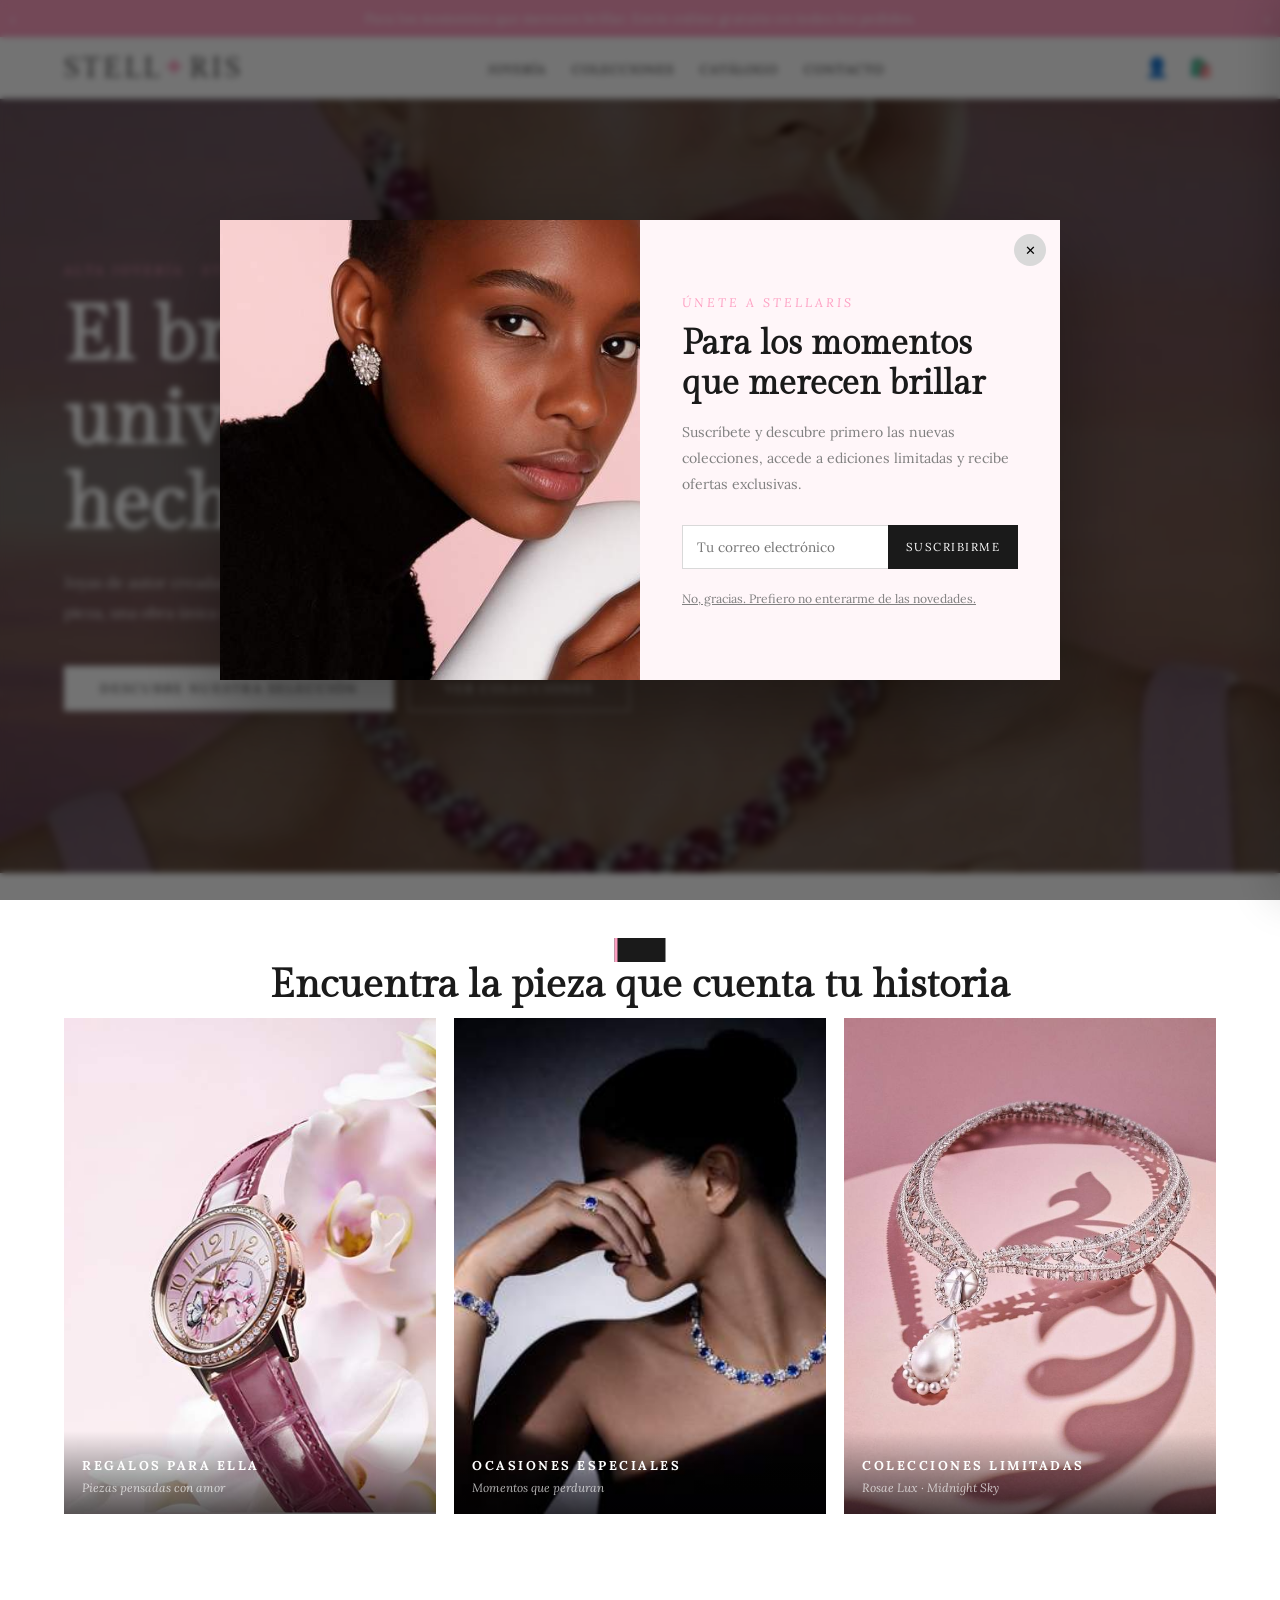
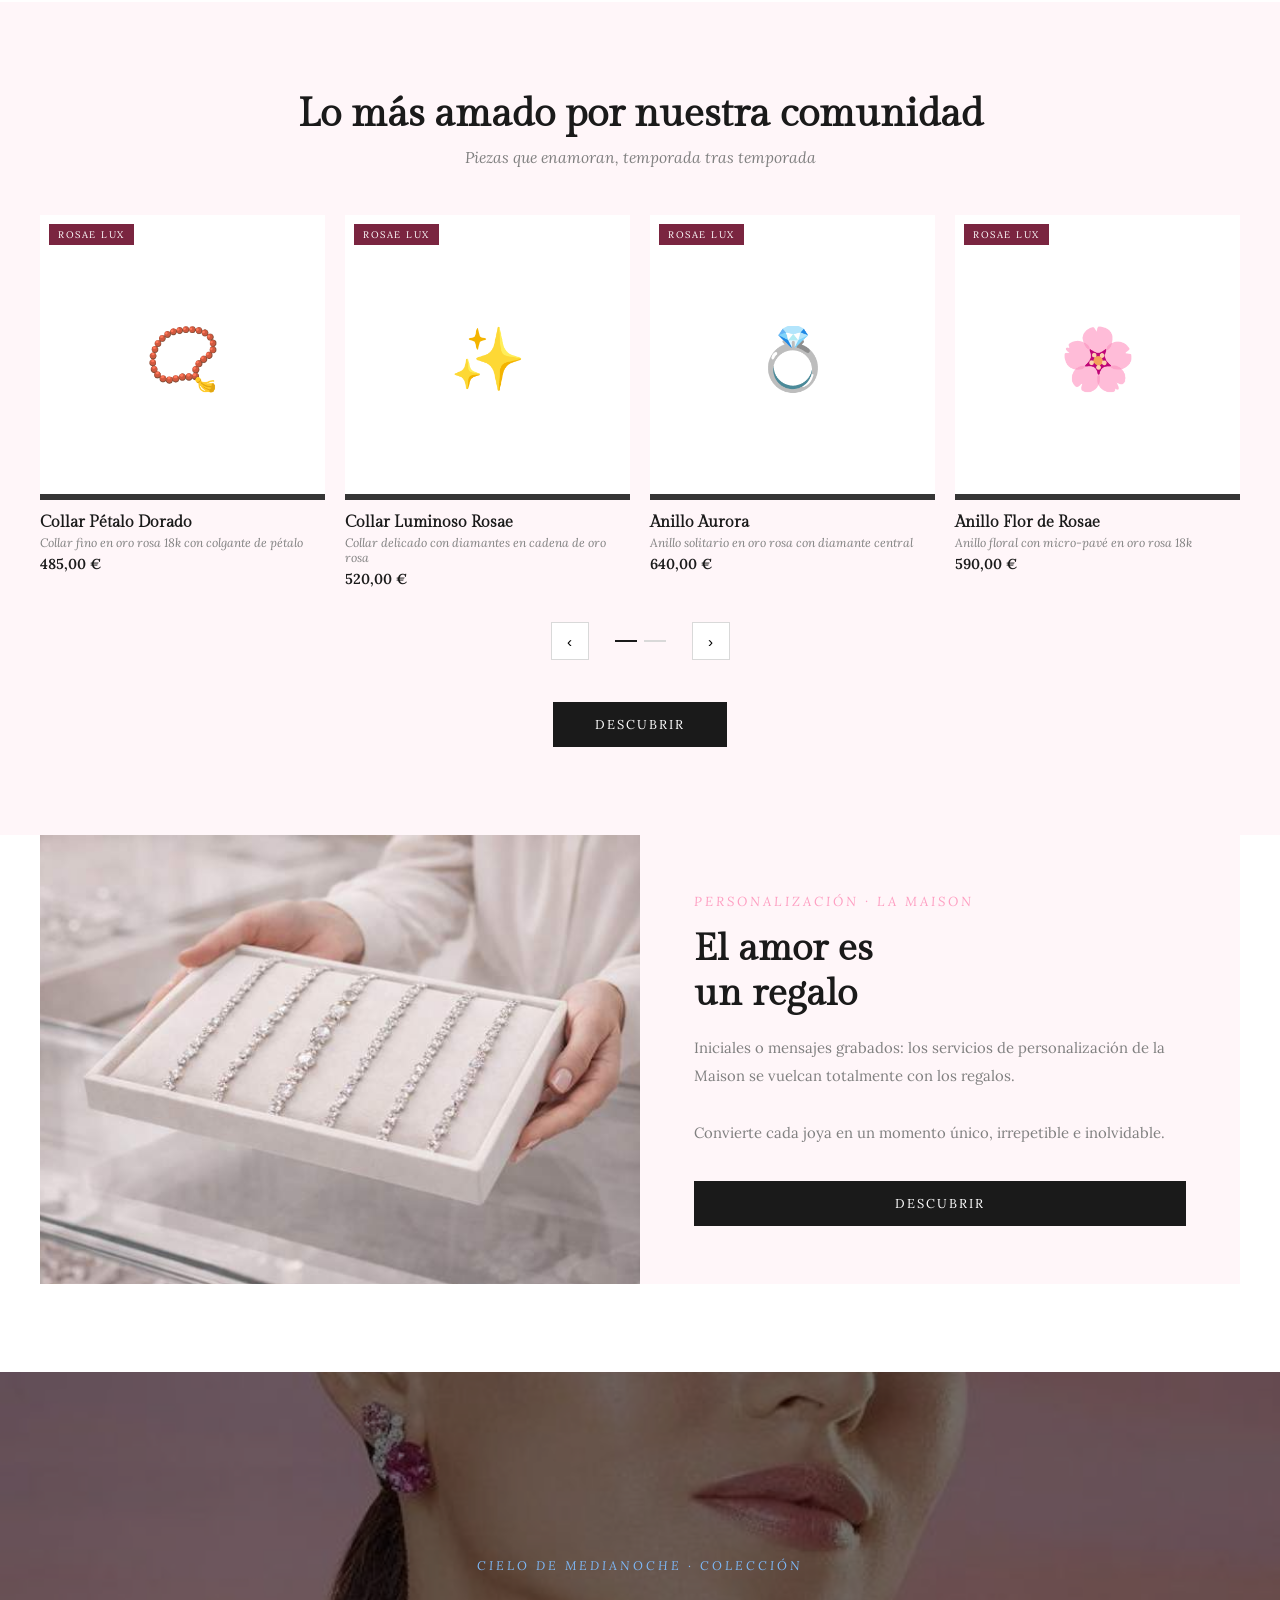
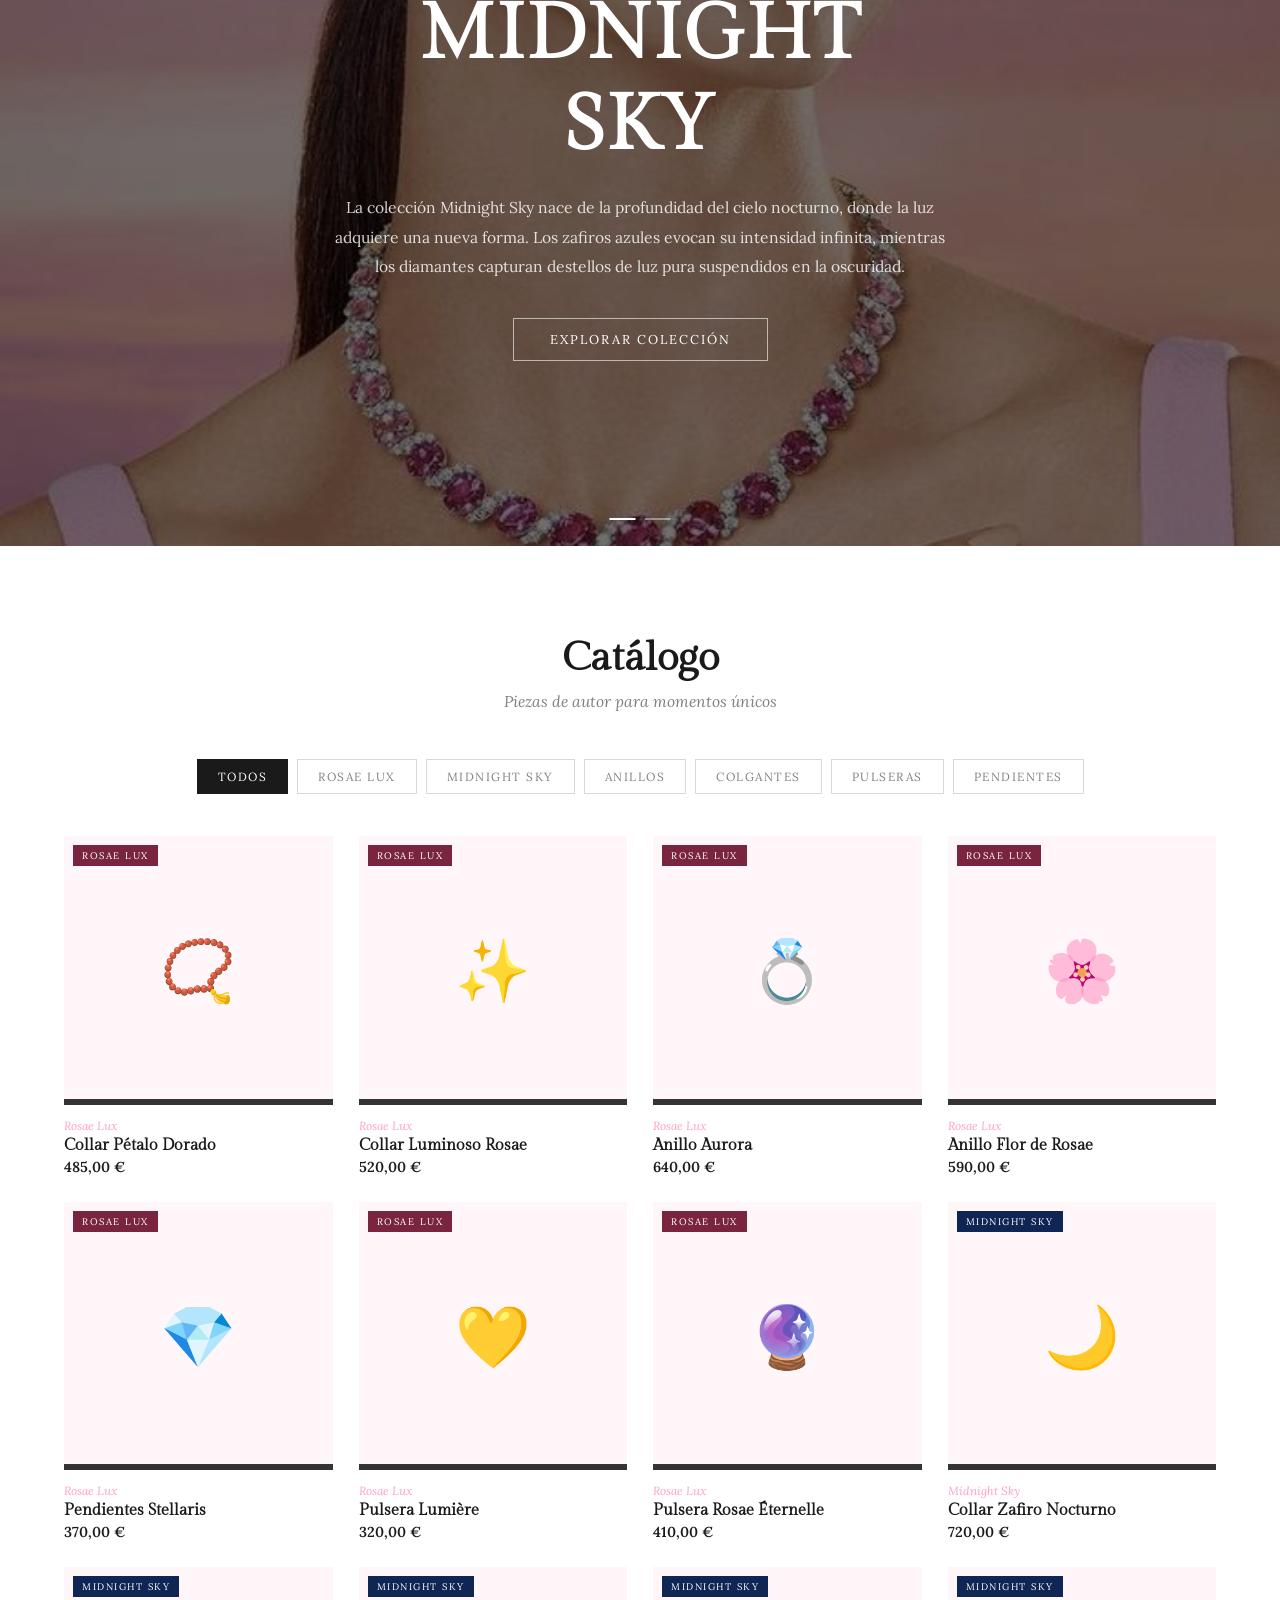
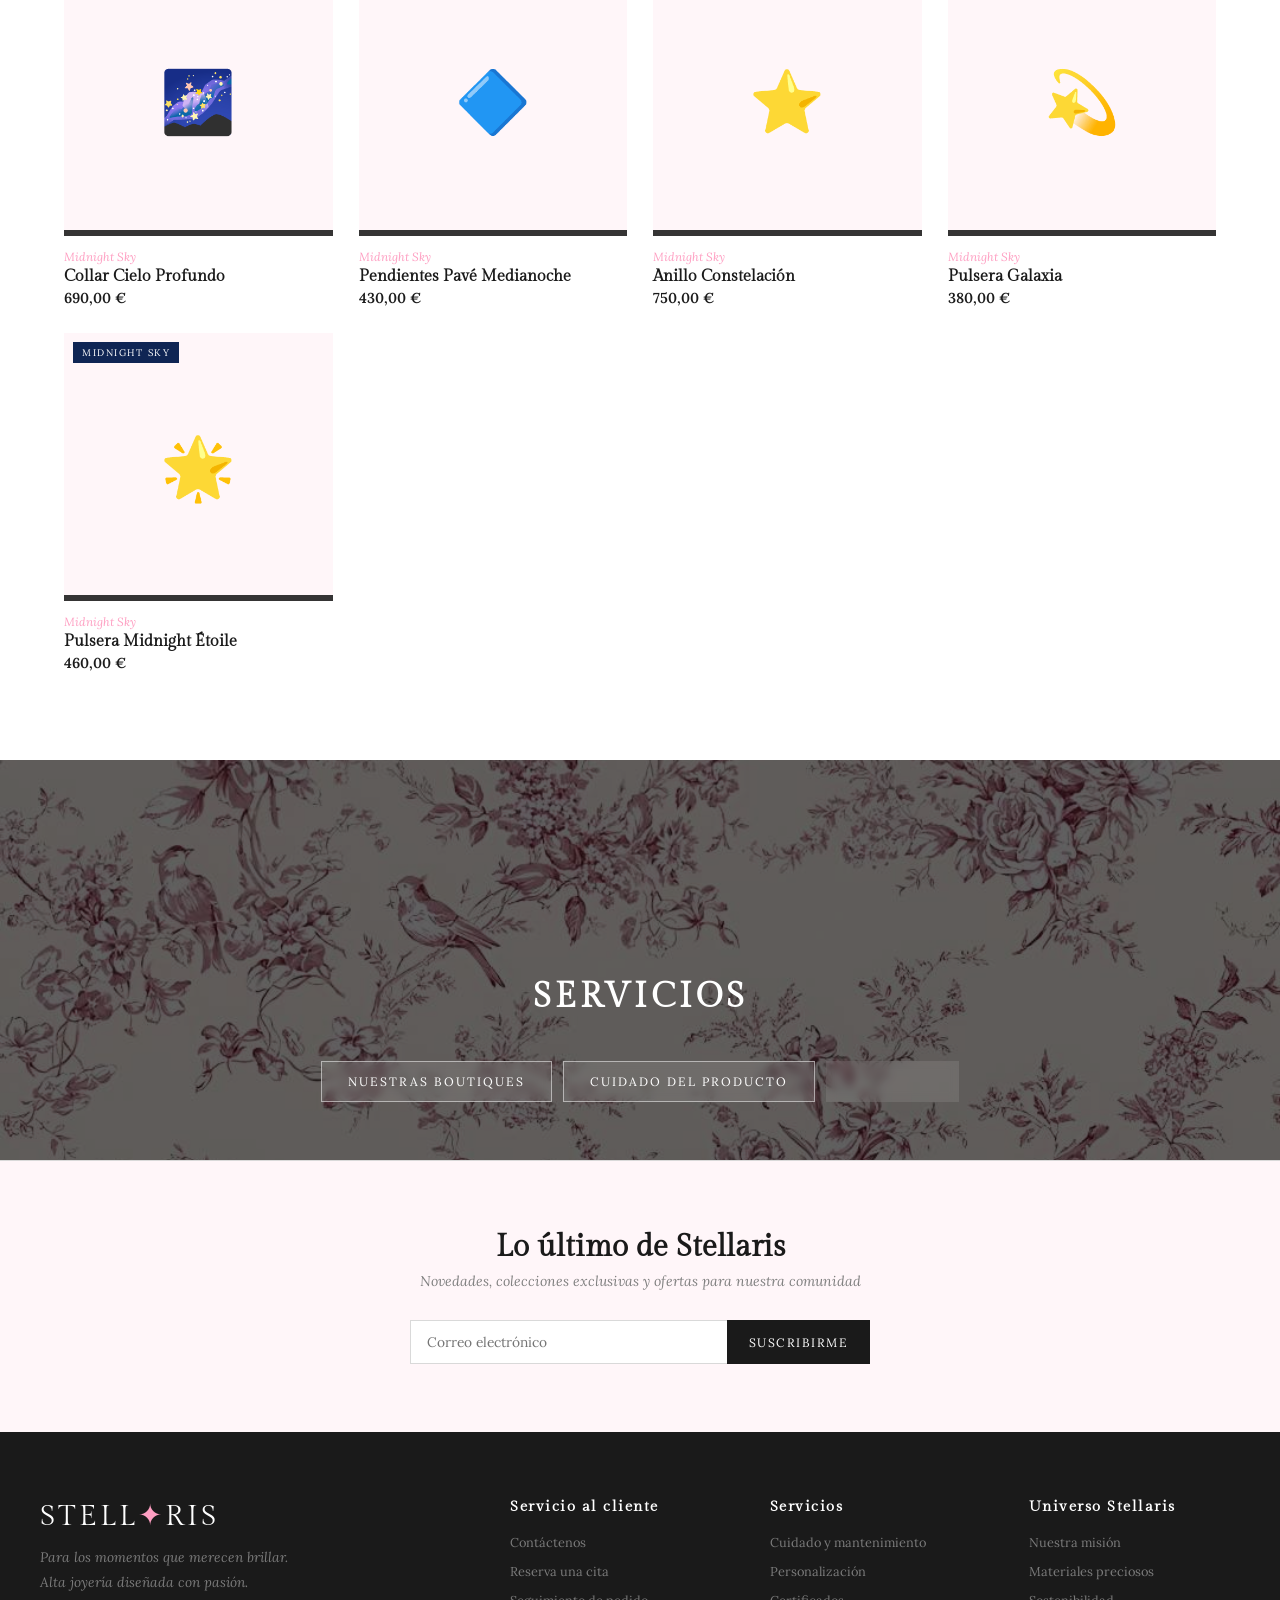
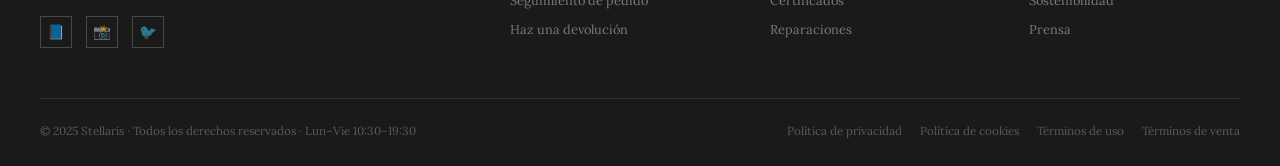
==== index.html @ 51078785 "first commit" ====
<!DOCTYPE html>
<html lang="es">
<head>
    <meta charset="UTF-8">
    <meta name="viewport" content="width=device-width, initial-scale=1.0">
    <title>Stellaris – Para los momentos que merecen brillar</title>
    <link href="https://fonts.googleapis.com/css2?family=Gilda+Display&family=Lora:ital,wght@0,400;0,500;0,600;1,400&display=swap" rel="stylesheet">
    <link rel="stylesheet" href="style.css">
</head>
<body>

<!-- POPUP SUSCRIPCIÓN -->
<div id="popup-overlay" style="display:none">
  <div id="popup">
    <button class="popup-x" onclick="cerrarPopup()">✕</button>
    <div class="popup-img" style="background-image:url('[data-uri]')"></div>
    <div class="popup-body">
      <p class="popup-eyebrow">Únete a Stellaris</p>
      <h2 class="popup-h">Para los momentos que merecen brillar</h2>
      <p class="popup-p">Suscríbete y descubre primero las nuevas colecciones, accede a ediciones limitadas y recibe ofertas exclusivas.</p>
      <div class="popup-row">
        <input type="email" class="popup-inp" id="popupEmail" placeholder="Tu correo electrónico">
        <button class="popup-sub" onclick="suscribirPopup()">Suscribirme</button>
      </div>
      <button class="popup-skip" onclick="cerrarPopup()">No, gracias. Prefiero no enterarme de las novedades.</button>
    </div>
  </div>
</div>
<!-- BANNER -->
<div id="banner">
  <div class="b-pista" id="pistaBanner">
    <div class="b-msg">Para los momentos que merecen brillar. Envío online gratuito en todos los pedidos.</div>
    <div class="b-msg">Compra ahora y paga a plazos con PayPal</div>
    <div class="b-msg">Regalos especiales para momentos inolvidables</div>
  </div>
  <div class="b-flechas">
    <button class="b-flecha" onclick="bBefore()">&#8249;</button>
    <button class="b-flecha" onclick="bNext()">&#8250;</button>
  </div>
</div>
<!-- NAV -->
<nav id="nav">
  <div class="nav-i">
    <a href="#" class="nav-logo">STELL<span>✦</span>RIS</a>
    <ul class="nav-ul">
      <li><a href="#encuentra">Joyería</a></li>
      <li><a href="#colecciones">Colecciones</a></li>
      <li><a href="#catalogo">Catálogo</a></li>
      <li><a href="#" onclick="abrirContacto(event)">Contacto</a></li>
    </ul>
    <div class="nav-icos">
      <div id="estadoUsr"></div>
      <button onclick="abrirSesion()" id="btnUsr" title="Mi cuenta">👤</button>
      <button onclick="toggleCarrito()" title="Carrito" style="position:relative">🛍️<span class="badge" id="badgeC">0</span></button>
    </div>
  </div>
</nav>
<!-- HERO -->
<section id="hero">
  <div class="hero-bg" style="background-image:url('[data-uri]')"></div>
  <div class="hero-c">
    <p class="h-eye">Alta Joyería · Stellaris</p>
    <h1 class="h-h1">El brillo del universo,<br>hecho para ti</h1>
    <p class="h-p">Joyas de autor creadas para acompañar cada historia. Cada pieza, una obra única en oro, plata y piedras preciosas.</p>
    <div class="h-btns">
      <button class="btn-w" onclick="document.getElementById('encuentra').scrollIntoView({behavior:'smooth'})">Descubre nuestra selección</button>
      <button class="btn-ow" onclick="document.getElementById('colecciones').scrollIntoView({behavior:'smooth'})">Ver colecciones</button>
    </div>
  </div>
</section>
<!-- ENCUENTRA TU PIEZA -->
<section id="encuentra">
  <h2 class="sec-t">Encuentra la pieza que cuenta tu historia</h2>
  <div class="enc-grid">
    <div class="enc-item" onclick="filtrarCat('rosae');document.getElementById('catalogo').scrollIntoView({behavior:'smooth'})">
      <img src="[data-uri]" alt="Regalos para ella">
      <div class="enc-label"><h3>Regalos para ella</h3><span>Piezas pensadas con amor</span></div>
    </div>
    <div class="enc-item" onclick="filtrarCat('todos');document.getElementById('catalogo').scrollIntoView({behavior:'smooth'})">
      <img src="[data-uri]" alt="Ocasiones especiales">
      <div class="enc-label"><h3>Ocasiones especiales</h3><span>Momentos que perduran</span></div>
    </div>
    <div class="enc-item" onclick="document.getElementById('colecciones').scrollIntoView({behavior:'smooth'})">
      <img src="[data-uri]" alt="Colecciones limitadas">
      <div class="enc-label"><h3>Colecciones limitadas</h3><span>Rosae Lux · Midnight Sky</span></div>
    </div>
  </div>
</section>
<!-- MÁS AMADO -->
<section id="masAmado">
  <div class="ma-inner">
    <h2 class="sec-t">Lo más amado por nuestra comunidad</h2>
    <p class="sec-s">Piezas que enamoran, temporada tras temporada</p>
    <div class="prod-wrap"><div class="prod-pista" id="pistaProd"></div></div>
    <div class="c-nav">
      <button class="c-btn" onclick="moverProd(-1)">&#8249;</button>
      <div class="c-dots" id="dotsProd"></div>
      <button class="c-btn" onclick="moverProd(1)">&#8250;</button>
    </div>
    <div class="descubrir-c">
      <button class="btn-n" onclick="document.getElementById('catalogo').scrollIntoView({behavior:'smooth'})">DESCUBRIR</button>
    </div>
  </div>
</section>
<!-- EL AMOR ES UN REGALO -->
<section id="regalo">
  <div class="reg-img"><img src="[data-uri]" alt="El amor es un regalo"></div>
  <div class="reg-body">
    <p class="h-eye">Personalización · La Maison</p>
    <h2 class="reg-h">El amor es<br>un regalo</h2>
    <p class="reg-p">Iniciales o mensajes grabados: los servicios de personalización de la Maison se vuelcan totalmente con los regalos.<br><br>Convierte cada joya en un momento único, irrepetible e inolvidable.</p>
    <button class="btn-n" onclick="abrirContacto(event)">DESCUBRIR</button>
  </div>
</section>
<!-- COLECCIONES -->
<section id="colecciones">
  <div class="col-slide on" id="slide-midnight">
    <div class="col-bg" style="background-image:url('[data-uri]')"></div>
    <div class="col-body">
      <p class="col-eye" style="color:#7db8f7">Cielo de Medianoche · Colección</p>
      <h2 class="col-h">MIDNIGHT SKY</h2>
      <p class="col-p">La colección Midnight Sky nace de la profundidad del cielo nocturno, donde la luz adquiere una nueva forma. Los zafiros azules evocan su intensidad infinita, mientras los diamantes capturan destellos de luz pura suspendidos en la oscuridad.</p>
      <button class="btn-ow" onclick="filtrarCat('midnight');document.getElementById('catalogo').scrollIntoView({behavior:'smooth'})">Explorar colección</button>
    </div>
  </div>
  <div class="col-slide" id="slide-rosae">
    <div class="col-bg" style="background-image:url('[data-uri]')"></div>
    <div class="col-body">
      <p class="col-eye" style="color:var(--rosa)">Luz Rosada · Colección</p>
      <h2 class="col-h">ROSAE LUX</h2>
      <p class="col-p">Del latín ROSAE (rosa, delicadeza) y LUX (luz, brillo). Una colección que celebra la feminidad y el esplendor en oro rosa con diamantes. Siete piezas únicas para quienes aprecian lo extraordinario.</p>
      <button class="btn-ow" onclick="filtrarCat('rosae');document.getElementById('catalogo').scrollIntoView({behavior:'smooth'})">Explorar colección</button>
    </div>
  </div>
  <div class="col-puntos">
    <div class="c-punto on" onclick="irColeccion(0)"></div>
    <div class="c-punto" onclick="irColeccion(1)"></div>
  </div>
</section>
<!-- CATÁLOGO -->
<section style="padding:88px 0 0;background:#fff">
  <h2 class="sec-t" style="margin-bottom:10px">Catálogo</h2>
  <p class="sec-s">Piezas de autor para momentos únicos</p>
</section>
<section id="catalogo">
  <div class="filtros" id="filtrosDiv">
    <button class="f-btn on" onclick="filtrarCat('todos')">TODOS</button>
    <button class="f-btn" onclick="filtrarCat('rosae')">ROSAE LUX</button>
    <button class="f-btn" onclick="filtrarCat('midnight')">MIDNIGHT SKY</button>
    <button class="f-btn" onclick="filtrarCat('anillos')">ANILLOS</button>
    <button class="f-btn" onclick="filtrarCat('colgantes')">COLGANTES</button>
    <button class="f-btn" onclick="filtrarCat('pulseras')">PULSERAS</button>
    <button class="f-btn" onclick="filtrarCat('pendientes')">PENDIENTES</button>
  </div>
  <div class="prod-grid" id="gridProd"></div>
</section>
<!-- SERVICIOS -->
<section id="servicios">
  <div class="svc-bg" style="background-image:url('[data-uri]')"></div>
  <div class="svc-inner">
    <h2 class="svc-t">SERVICIOS</h2>
    <div class="svc-btns">
      <button class="btn-svc">NUESTRAS BOUTIQUES</button>
      <button class="btn-svc">CUIDADO DEL PRODUCTO</button>
      <button class="btn-svc">GARANTÍA</button>
    </div>
  </div>
</section>
<!-- SUSCRIPCIÓN -->
<section id="suscripcion">
  <h2 class="sus-t">Lo último de Stellaris</h2>
  <p class="sus-s">Novedades, colecciones exclusivas y ofertas para nuestra comunidad</p>
  <div class="sus-form">
    <input type="email" class="sus-inp" id="emailSus" placeholder="Correo electrónico">
    <button class="btn-sus" onclick="suscribirFooter()">SUSCRIBIRME</button>
  </div>
</section>
<!-- FOOTER -->
<footer>
  <div class="ft-grid">
    <div>
      <div class="ft-logo">STELL<span>✦</span>RIS</div>
      <p class="ft-tag">Para los momentos que merecen brillar.<br>Alta joyería diseñada con pasión.</p>
      <div class="ft-icos">
        <div class="ft-ico">📘</div><div class="ft-ico">📸</div><div class="ft-ico">🐦</div>
      </div>
    </div>
    <div class="ft-col">
      <h4>Servicio al cliente</h4>
      <ul>
        <li><a href="#" onclick="abrirContacto(event)">Contáctenos</a></li>
        <li><a href="#" onclick="abrirContacto(event)">Reserva una cita</a></li>
        <li><a href="#">Seguimiento de pedido</a></li>
        <li><a href="#">Haz una devolución</a></li>
      </ul>
    </div>
    <div class="ft-col">
      <h4>Servicios</h4>
      <ul>
        <li><a href="#">Cuidado y mantenimiento</a></li>
        <li><a href="#">Personalización</a></li>
        <li><a href="#">Certificados</a></li>
        <li><a href="#">Reparaciones</a></li>
      </ul>
    </div>
    <div class="ft-col">
      <h4>Universo Stellaris</h4>
      <ul>
        <li><a href="#">Nuestra misión</a></li>
        <li><a href="#">Materiales preciosos</a></li>
        <li><a href="#">Sostenibilidad</a></li>
        <li><a href="#">Prensa</a></li>
      </ul>
    </div>
  </div>
  <div class="ft-bot">
    <p>© 2025 Stellaris · Todos los derechos reservados · Lun–Vie 10:30–19:30</p>
    <div class="ft-legal">
      <a href="#">Política de privacidad</a>
      <a href="#">Política de cookies</a>
      <a href="#">Términos de uso</a>
      <a href="#">Términos de venta</a>
    </div>
  </div>
</footer>
<!-- PANEL CARRITO -->
<div id="panel-carrito">
  <div class="ca-head"><h2 class="ca-t">Mi carrito</h2><button class="ca-x" onclick="toggleCarrito()">✕</button></div>
  <div class="ca-items" id="carritoItems"><div class="ca-empty" id="carritoVacio"><p>Tu carrito está vacío.</p><p style="font-size:2rem;margin-top:12px">🛍️</p></div></div>
  <div class="ca-foot">
    <div class="ca-total"><span class="ca-tl">Total</span><span class="ca-tv" id="carritoTotal">0,00 €</span></div>
    <button class="btn-pay" onclick="finalizarCompra()">FINALIZAR COMPRA</button>
  </div>
</div>
<!-- MODAL CONTACTO -->
<div class="modal" id="modal-contacto">
  <div class="m-head"><h2 class="m-t">Contacte con nosotros</h2><button class="m-x" onclick="cerrarModales()">✕</button></div>
  <div class="m-body">
    <img src="[data-uri]" alt="Contacto Stellaris" class="ct-img">
    <p class="ct-intro">Desde ayudarte a elegir la joya perfecta hasta resolver cualquier duda sobre nuestras colecciones, nuestro equipo está aquí para acompañarte en cada detalle.<br>En Stellaris, cada consulta se trata con la misma atención y cuidado que nuestras piezas.</p>
    <p class="ct-hora"><strong>Horarios de atención:</strong> Lunes a viernes · 10:30 – 19:30</p>
    <div class="ct-btns">
      <button class="btn-cop" onclick="llamarAhora()"><span class="ico">📞</span>LLAME AHORA<br><small>690 968 481</small></button>
      <button class="btn-cop" onclick="reservarCita()"><span class="ico">📅</span>RESERVE UNA CITA</button>
      <button class="btn-cop" id="btnCorreo" onclick="toggleEmail()"><span class="ico">✉️</span>CORREO ELECTRÓNICO</button>
    </div>
    <div class="f-email" id="fEmail">
      <h3 class="f-etit">CORREO ELECTRÓNICO</h3>
      <p style="font-size:.86rem;margin-bottom:16px">Complete este formulario para su consulta.</p>
      <div class="f-g"><label>Motivo de consulta*</label>
        <select id="motivo"><option value="" disabled selected></option>
          <option>Consulta sobre el producto.</option><option>Consulta sobre pedidos.</option>
          <option>Consulta sobre cambios y devoluciones.</option><option>Consulta sobre reparaciones.</option>
          <option>Consulta sobre garantías.</option><option>Otros.</option>
        </select></div>
      <div class="f-g"><label>Mensaje:</label><textarea id="msgC" placeholder="Escribe tu mensaje..."></textarea></div>
      <div class="f-2col">
        <div class="f-g"><label>Nombre*</label><input type="text" id="nombreC" placeholder="Tu nombre"></div>
        <div class="f-g"><label>Apellido*</label><input type="text" id="apellidoC" placeholder="Tu apellido"></div>
      </div>
      <div class="f-g"><label>Dirección de correo electrónico*</label><input type="email" id="emailC" placeholder="correo@ejemplo.com"></div>
      <div class="f-g"><label>Número de teléfono (opcional)</label><input type="tel" id="telC" placeholder="+34 600 000 000"></div>
      <p class="f-priv">El procesamiento de los datos en esta solicitud cumple nuestra Política de privacidad.</p>
      <button class="btn-send" onclick="enviarForm()">ENVIAR</button>
    </div>
  </div>
</div>
<!-- MODAL SESIÓN -->
<div class="modal" id="modal-sesion">
  <div class="m-head"><h2 class="m-t">Mi cuenta</h2><button class="m-x" onclick="cerrarModales()">✕</button></div>
  <div class="m-body">
    <div class="ses-grid">
      <div class="ses-panel">
        <div class="ses-bg">
          <h3 class="ses-tit">INICIAR SESIÓN</h3>
          <div class="ses-c"><label>Dirección de correo electrónico*</label><input type="email" id="lEmail" placeholder="correo@ejemplo.com"></div>
          <div class="ses-c"><label>Contraseña*</label><input type="password" id="lPwd" placeholder="••••••••"></div>
          <button class="btn-olv" onclick="olvidoPwd()">He olvidado mi contraseña</button>
          <button class="btn-ses" onclick="iniciarSesion()">INICIAR SESIÓN</button>
        </div>
      </div>
      <div class="ses-panel">
        <div class="ses-bg">
          <h3 class="ses-tit">CREAR UNA CUENTA</h3>
          <div class="ses-c"><label>Nombre*</label><input type="text" id="rNombre" placeholder="Tu nombre"></div>
          <div class="ses-c"><label>Apellido*</label><input type="text" id="rApellido" placeholder="Tu apellido"></div>
          <div class="ses-c"><label>Correo electrónico*</label><input type="email" id="rEmail" placeholder="correo@ejemplo.com"></div>
          <div class="ses-c"><label>Contraseña*</label><input type="password" id="rPwd" placeholder="Mínimo 6 caracteres"></div>
          <div class="ses-c"><label>Confirmar contraseña*</label><input type="password" id="rConf" placeholder="Repite tu contraseña"></div>
          <div class="ses-c"><label>Cumpleaños (opcional)</label><input type="date" id="rCumple"></div>
          <div class="ck-g">
            <input type="checkbox" id="ckEmail">
            <label class="ck-txt" for="ckEmail">Consiento recibir correos electrónicos, mensajes de texto, mensajes instantáneos, catálogos y otras comunicaciones de Stellaris sobre joyería, relojes, fragancias y otros productos de Stellaris.</label>
          </div>
          <button class="btn-ses" onclick="crearCuenta()">CREAR CUENTA</button>
        </div>
      </div>
    </div>
  </div>
</div>

<!-- OVERLAY -->
<div id="overlay" onclick="cerrarModales()"></div>
<!-- TOAST -->
<div id="toast"></div>

    <script src="script.js"></script>
</body>
</html>
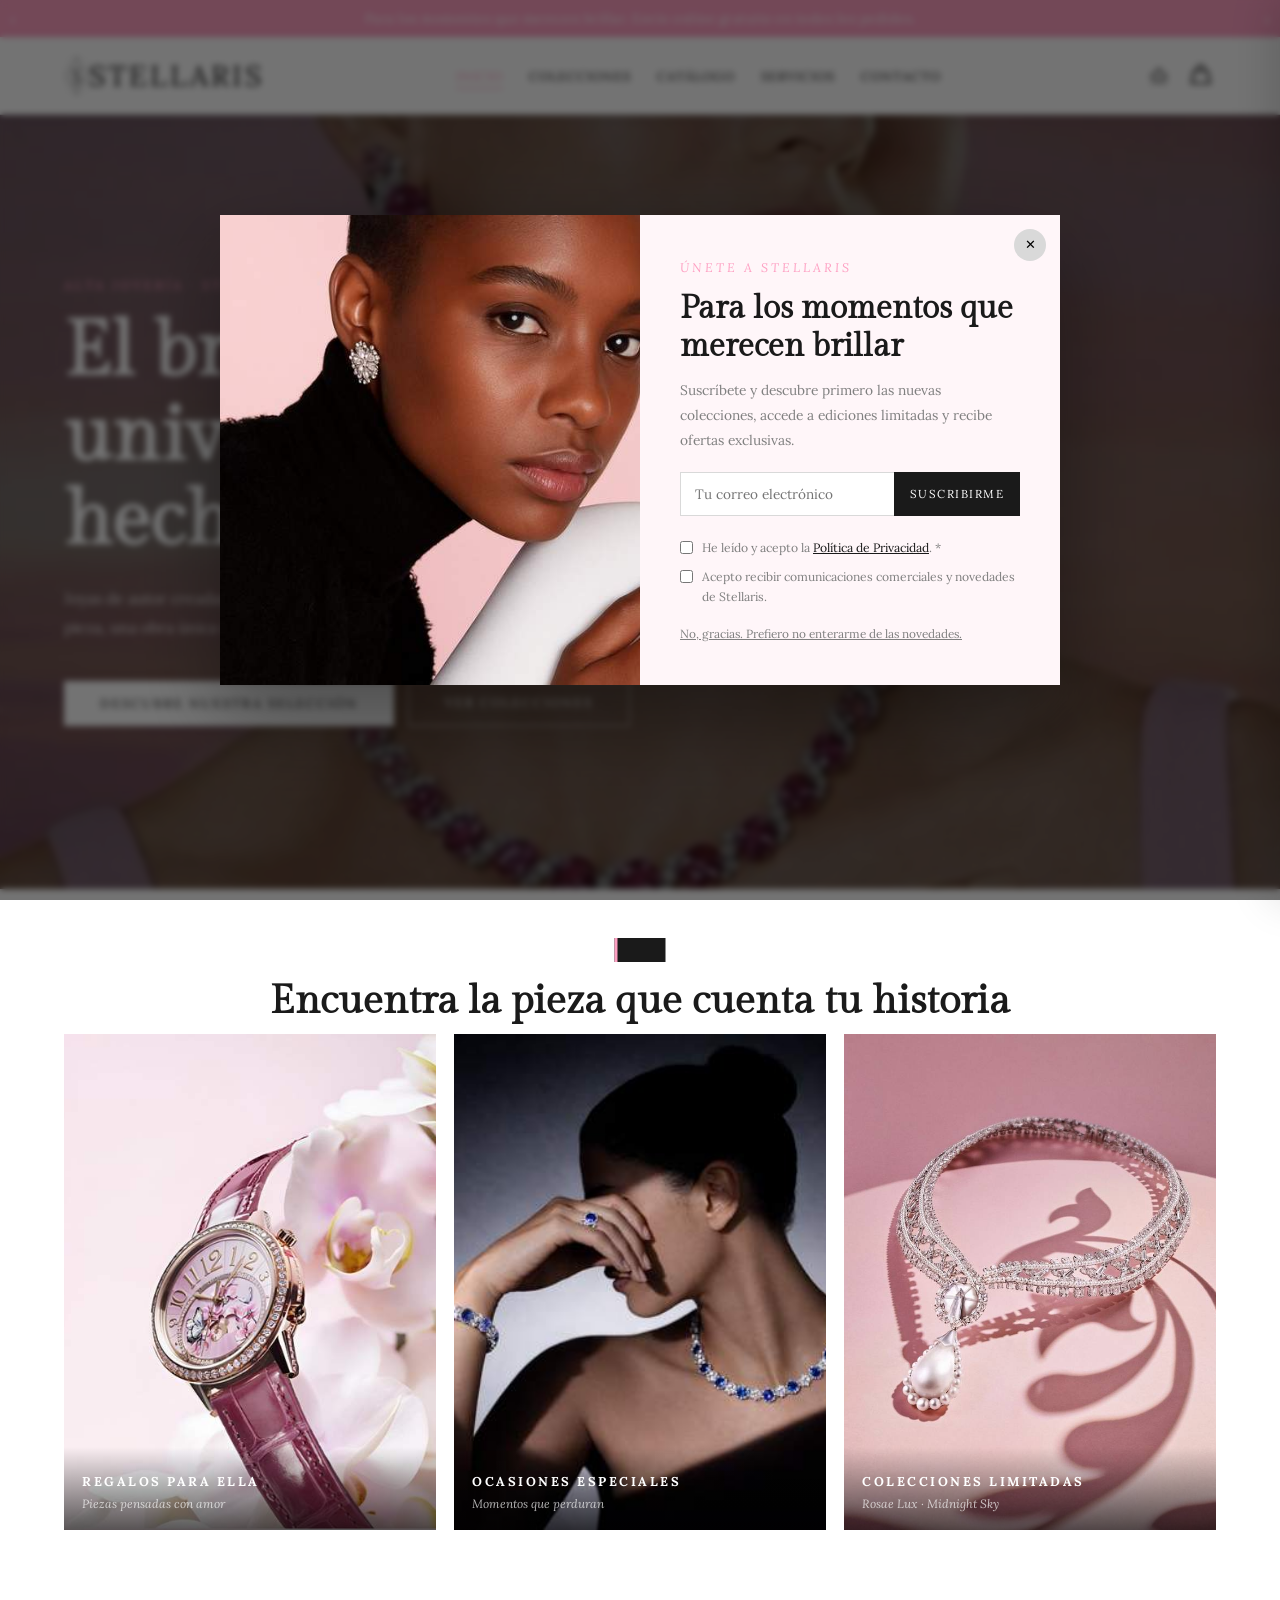
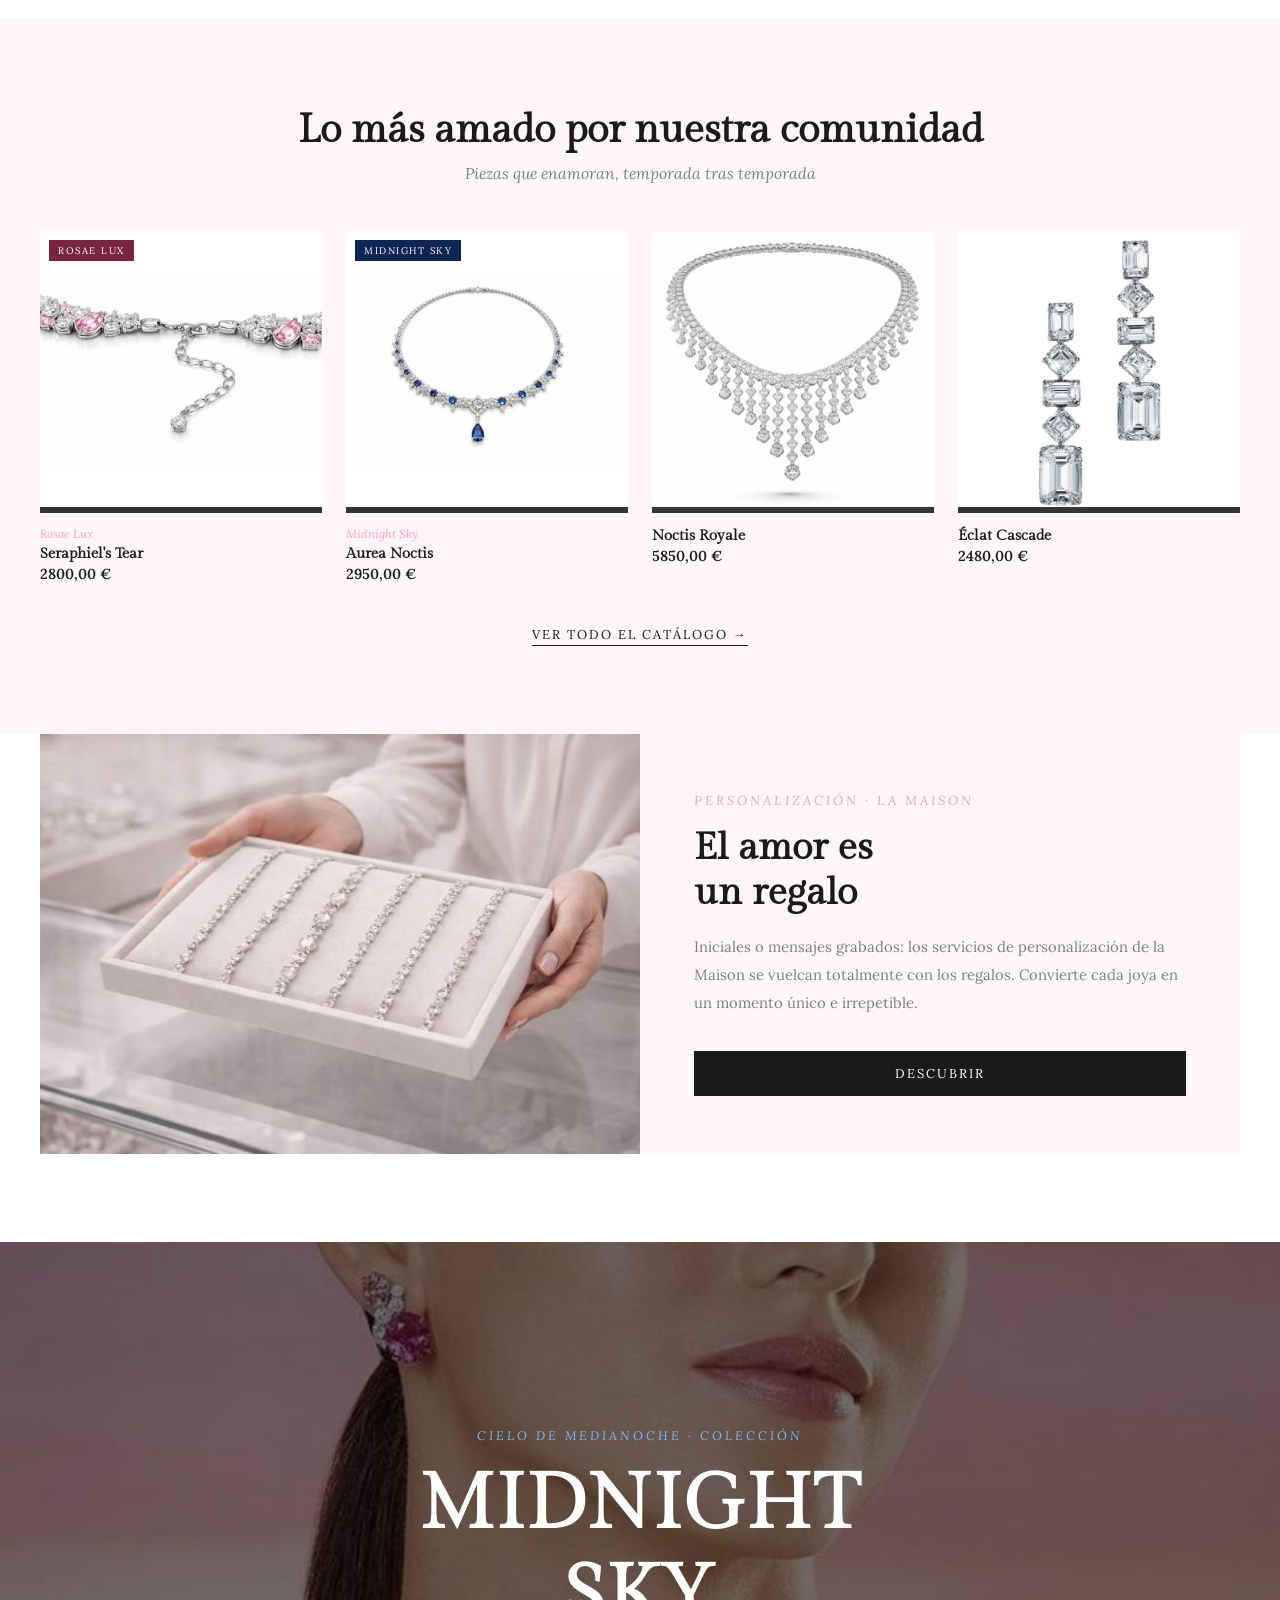
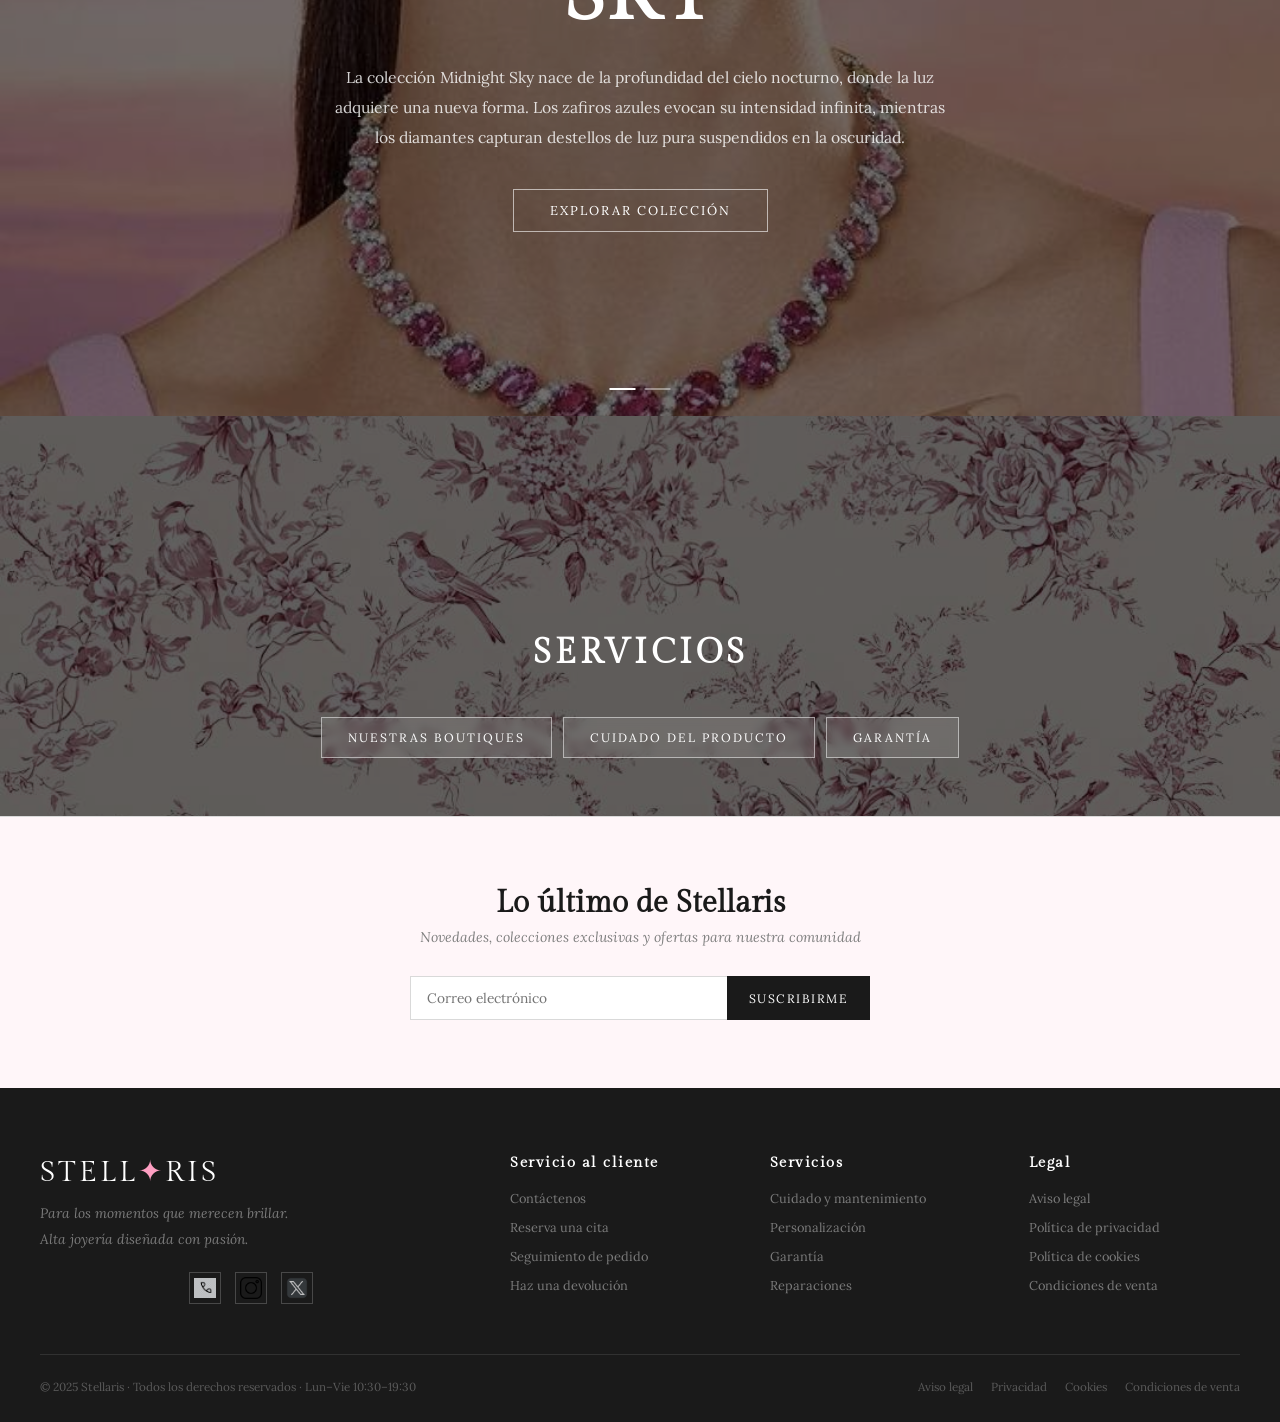
==== commit f4f839a4: "Actualizacion de la tienda y recursos" ====
--- a/index.html
+++ b/index.html
@@ -1,19 +1,18 @@
 <!DOCTYPE html>
 <html lang="es">
 <head>
-    <meta charset="UTF-8">
-    <meta name="viewport" content="width=device-width, initial-scale=1.0">
-    <title>Stellaris – Para los momentos que merecen brillar</title>
-    <link href="https://fonts.googleapis.com/css2?family=Gilda+Display&family=Lora:ital,wght@0,400;0,500;0,600;1,400&display=swap" rel="stylesheet">
-    <link rel="stylesheet" href="style.css">
+<meta charset="UTF-8">
+<meta name="viewport" content="width=device-width, initial-scale=1.0">
+<title>Stellaris – Para los momentos que merecen brillar</title>
+<link href="https://fonts.googleapis.com/css2?family=Gilda+Display&family=Lora:ital,wght@0,400;0,500;0,600;1,400&display=swap" rel="stylesheet">
+<link rel="stylesheet" href="stellaris.css">
+
 </head>
+
 <body>
-
-<!-- POPUP SUSCRIPCIÓN -->
 <div id="popup-overlay" style="display:none">
   <div id="popup">
-    <button class="popup-x" onclick="cerrarPopup()">✕</button>
-    <div class="popup-img" style="background-image:url('[data-uri]')"></div>
+    <button class="popup-x" onclick="cerrarPopup()">&#10005;</button><div class="popup-img" style="background-image:url('[data-uri]')"></div>
     <div class="popup-body">
       <p class="popup-eyebrow">Únete a Stellaris</p>
       <h2 class="popup-h">Para los momentos que merecen brillar</h2>
@@ -22,11 +21,20 @@
         <input type="email" class="popup-inp" id="popupEmail" placeholder="Tu correo electrónico">
         <button class="popup-sub" onclick="suscribirPopup()">Suscribirme</button>
       </div>
+      <div class="popup-ck-wrap">
+        <div class="ck-g">
+          <input type="checkbox" id="popupPrivacidad" style="accent-color:var(--negro)">
+          <label class="ck-txt" for="popupPrivacidad">He leído y acepto la <a onclick="cerrarPopup();abrirLegal('privacidad')" style="cursor:pointer;color:var(--negro);text-decoration:underline">Política de Privacidad</a>. *</label>
+        </div>
+        <div class="ck-g">
+          <input type="checkbox" id="popupPublicidad" style="accent-color:var(--negro)">
+          <label class="ck-txt" for="popupPublicidad">Acepto recibir comunicaciones comerciales y novedades de Stellaris.</label>
+        </div>
+      </div>
       <button class="popup-skip" onclick="cerrarPopup()">No, gracias. Prefiero no enterarme de las novedades.</button>
     </div>
   </div>
 </div>
-<!-- BANNER -->
 <div id="banner">
   <div class="b-pista" id="pistaBanner">
     <div class="b-msg">Para los momentos que merecen brillar. Envío online gratuito en todos los pedidos.</div>
@@ -38,272 +46,237 @@
     <button class="b-flecha" onclick="bNext()">&#8250;</button>
   </div>
 </div>
-<!-- NAV -->
 <nav id="nav">
   <div class="nav-i">
-    <a href="#" class="nav-logo">STELL<span>✦</span>RIS</a>
+    <a href="index.html" class="nav-logo">
+      <img src="img\logoecommerce.jpeg" width="25px" lang="25px" alt="" class="logo-icon">
+        STELLARIS
+    </a>
     <ul class="nav-ul">
-      <li><a href="#encuentra">Joyería</a></li>
-      <li><a href="#colecciones">Colecciones</a></li>
-      <li><a href="#catalogo">Catálogo</a></li>
+      <li><a href="index.html" class="activa">Inicio</a></li>
+      <li><a href="index.html#colecciones">Colecciones</a></li>
+      <li><a href="catalogo.html">Catálogo</a></li>
+      <li><a href="servicios.html">Servicios</a></li>
       <li><a href="#" onclick="abrirContacto(event)">Contacto</a></li>
     </ul>
     <div class="nav-icos">
       <div id="estadoUsr"></div>
-      <button onclick="abrirSesion()" id="btnUsr" title="Mi cuenta">👤</button>
-      <button onclick="toggleCarrito()" title="Carrito" style="position:relative">🛍️<span class="badge" id="badgeC">0</span></button>
-    </div>
-  </div>
-</nav>
-<!-- HERO -->
-<section id="hero">
-  <div class="hero-bg" style="background-image:url('[data-uri]')"></div>
-  <div class="hero-c">
+  <button onclick="abrirSesion()" title="Mi cuenta" class="btn-icon-usr">
+    <img src="img\sesion.png" alt="Mi cuenta" style="width: 20px; height: 20px; display: block;">
+  </button>      
+  <button onclick="toggleCarrito()" title="Carrito" style="position:relative" class="btn-icon-nav">
+    <img src="img\carrito.png" alt="Carrito" style="width: 24px; height: 24px; display: block;">
+    <span class="badge" id="badgeC">0</span>
+  </button>    </div>
+  </div>
+</nav><section id="hero"><div class="hero-bg" style="background-image:url('[data-uri]')"></div><div class="hero-c">
     <p class="h-eye">Alta Joyería · Stellaris</p>
     <h1 class="h-h1">El brillo del universo,<br>hecho para ti</h1>
     <p class="h-p">Joyas de autor creadas para acompañar cada historia. Cada pieza, una obra única en oro, plata y piedras preciosas.</p>
     <div class="h-btns">
-      <button class="btn-w" onclick="document.getElementById('encuentra').scrollIntoView({behavior:'smooth'})">Descubre nuestra selección</button>
-      <button class="btn-ow" onclick="document.getElementById('colecciones').scrollIntoView({behavior:'smooth'})">Ver colecciones</button>
-    </div>
-  </div>
-</section>
-<!-- ENCUENTRA TU PIEZA -->
-<section id="encuentra">
-  <h2 class="sec-t">Encuentra la pieza que cuenta tu historia</h2>
-  <div class="enc-grid">
-    <div class="enc-item" onclick="filtrarCat('rosae');document.getElementById('catalogo').scrollIntoView({behavior:'smooth'})">
-      <img src="[data-uri]" alt="Regalos para ella">
-      <div class="enc-label"><h3>Regalos para ella</h3><span>Piezas pensadas con amor</span></div>
-    </div>
-    <div class="enc-item" onclick="filtrarCat('todos');document.getElementById('catalogo').scrollIntoView({behavior:'smooth'})">
-      <img src="[data-uri]" alt="Ocasiones especiales">
-      <div class="enc-label"><h3>Ocasiones especiales</h3><span>Momentos que perduran</span></div>
-    </div>
-    <div class="enc-item" onclick="document.getElementById('colecciones').scrollIntoView({behavior:'smooth'})">
-      <img src="[data-uri]